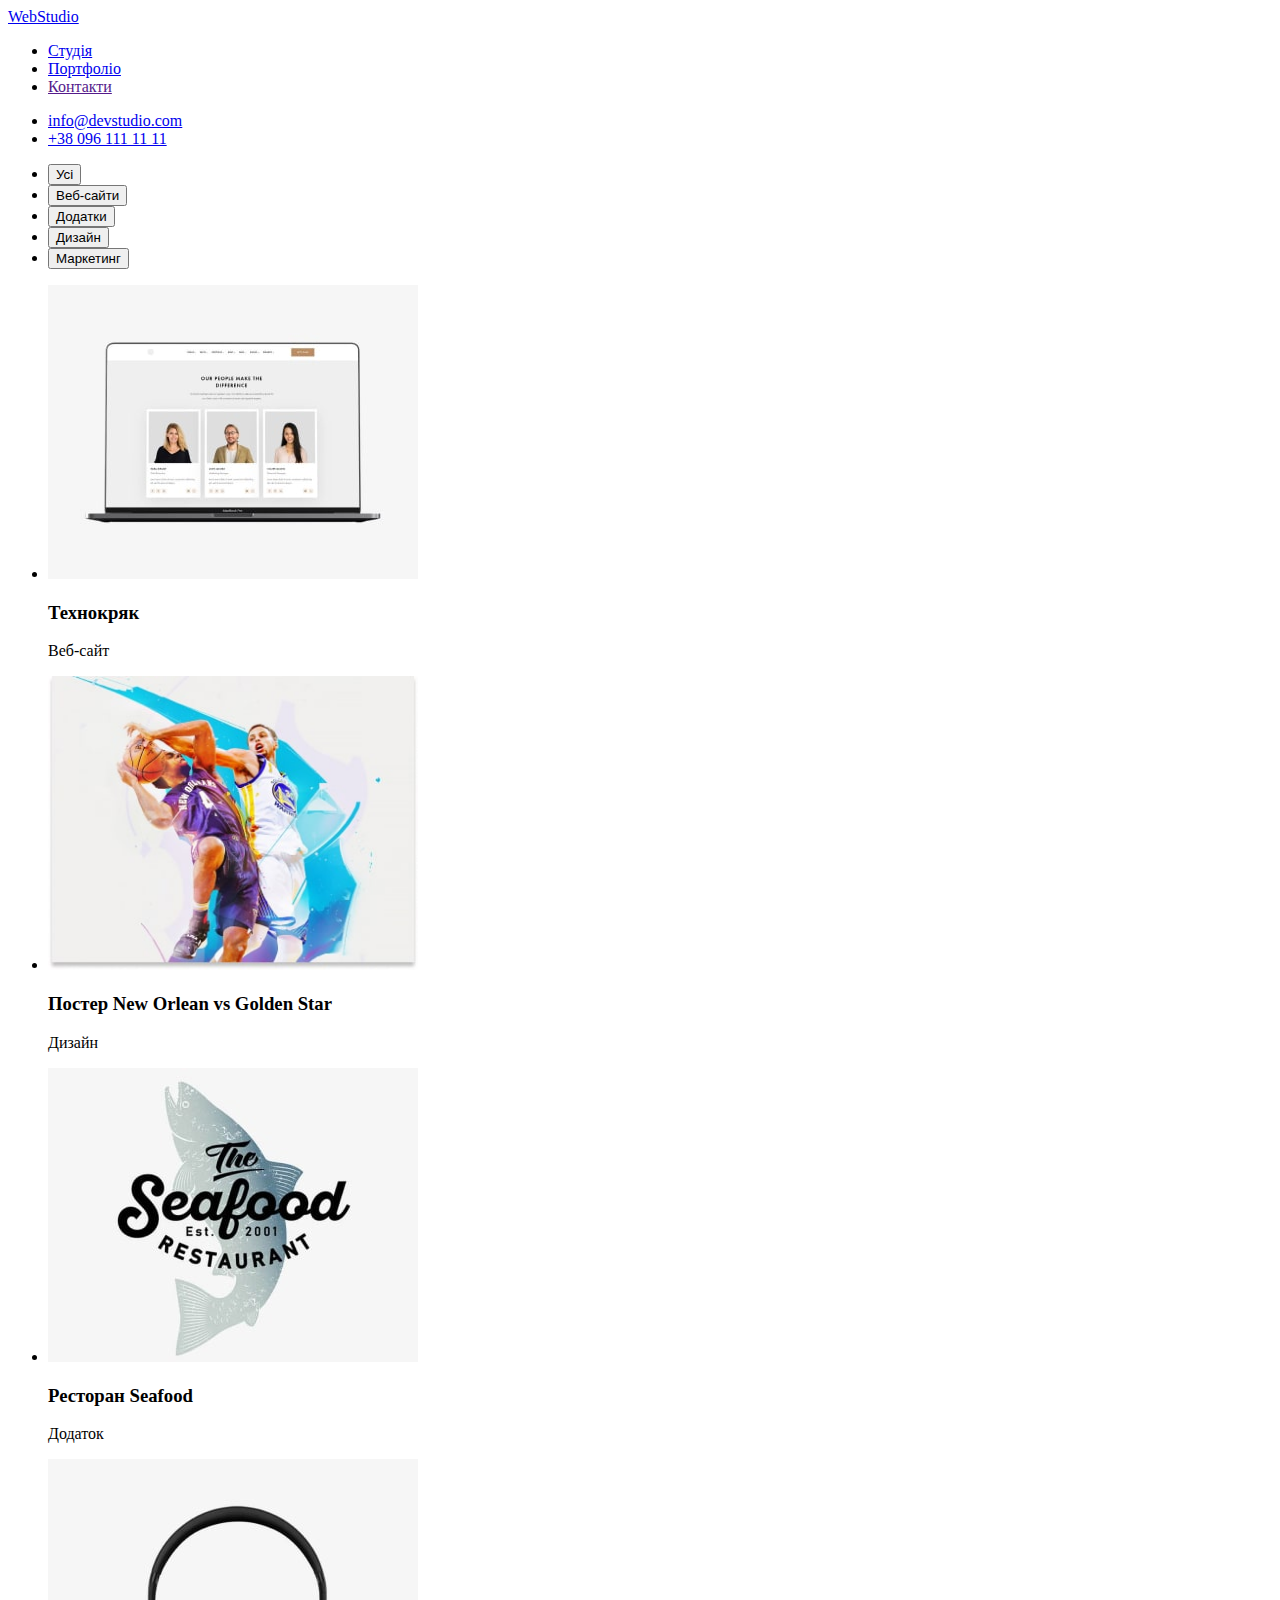
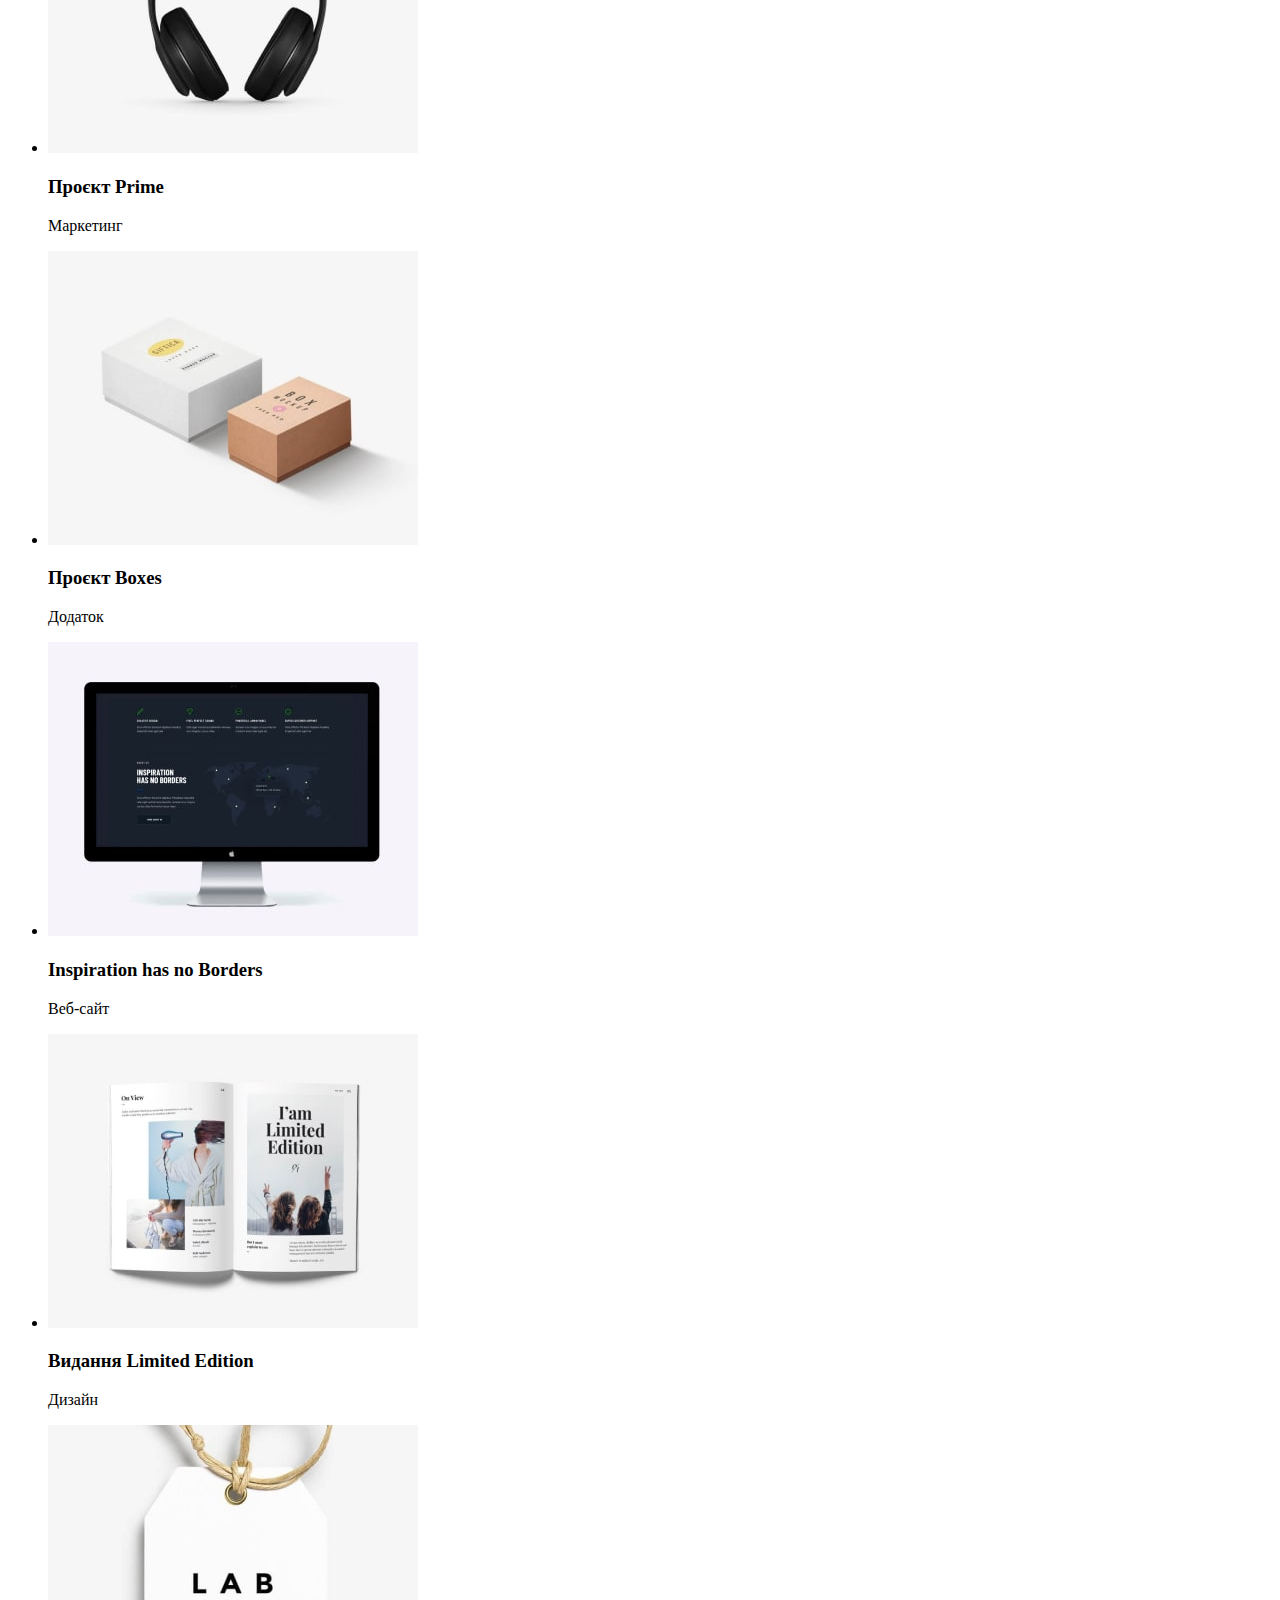
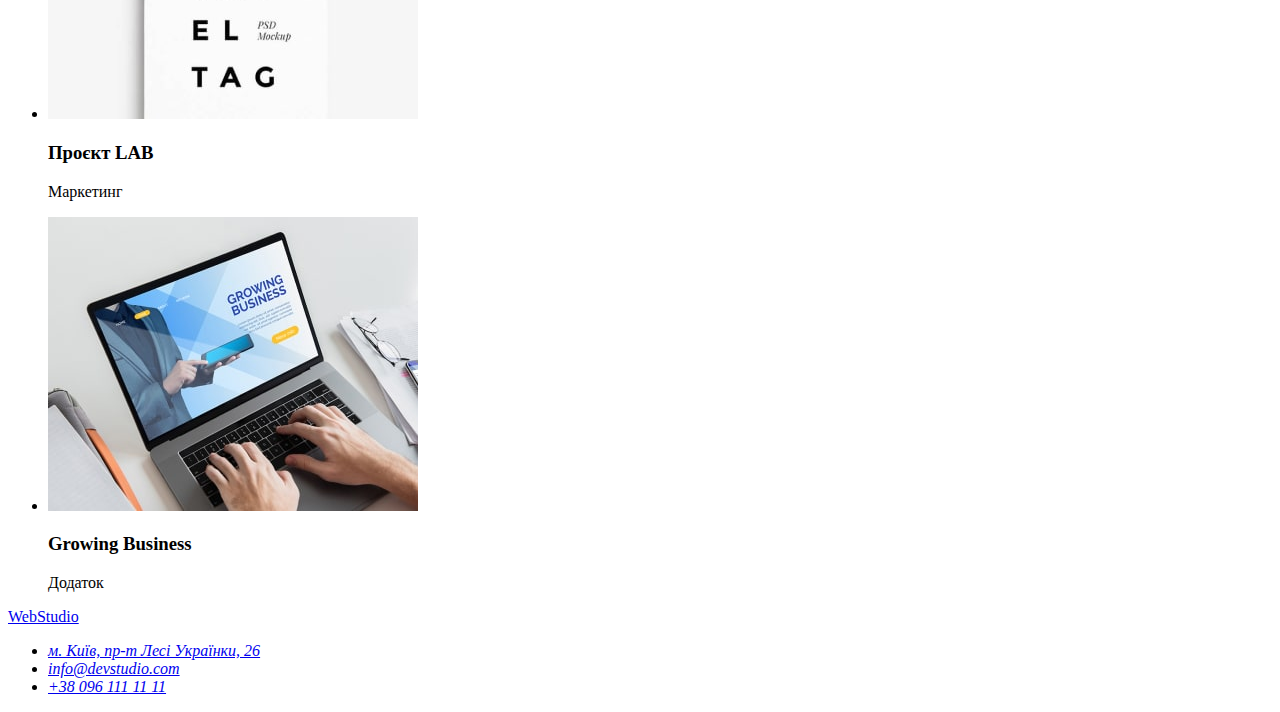
==== portolio.html @ fdb9be68 "HTML" ====
<!DOCTYPE html>
<html lang="uk">
  <head>
    <meta charset="UTF-8" />
    <meta http-equiv="X-UA-Compatible" content="IE=edge" />
    <meta name="viewport" content="width=device-width, initial-scale=1.0" />
    <title>Портфоліо</title>
  </head>
  <body>
    <header>
      <nav>
        <a href="./index.html">WebStudio</a>
        <ul>
          <li>
            <a href="./index.html">Студія</a>
          </li>
          <li>
            <a href="./portolio.html">Портфоліо</a>
          </li>
          <li>
            <a href="">Контакти</a>
          </li>
        </ul>
      </nav>
      <ul>
        <li>
          <a href="mailto:info@devstudio.com">info@devstudio.com</a>
        </li>
        <li><a href="tel:+380961111111">+38 096 111 11 11</a></li>
      </ul>
    </header>
    <main>
      <section>
        <h3 hidden>Портфоліо</h3>
        <ul>
          <li>
            <button type="button">Усі</button>
          </li>
          <li>
            <button type="button">Веб-сайти</button>
          </li>
          <li>
            <button type="button">Додатки</button>
          </li>
          <li>
            <button type="button">Дизайн</button>
          </li>
          <li>
            <button type="button">Маркетинг</button>
          </li>
        </ul>
        <ul>
          <li>
              <img
                src="./images/img_Technocrack.jpg"
                alt="Технокряк"
                width="370"
                height="294"
              />
              <h3>Технокряк</h3>
              <p>Веб-сайт</p>
          </li>
          <li>
              <img
                src="./images/img_Poster.jpg"
                alt="Постер New Orlean vs Golden Star"
                width="370"
                height="294"
              />
              <h3>Постер New Orlean vs Golden Star</h3>
              <p>Дизайн</p>
          </li>
          <li>
              <img
                src="./images/img_Restaurant.jpg"
                alt="Ресторан Seafood"
                width="370"
                height="294"
              />
              <h3>Ресторан Seafood</h3>
              <p>Додаток</p>
          </li>
          <li>
              <img
                src="./images/img_Project_Prime.jpg"
                alt="Проєкт Prime"
                width="370"
                height="294"
              />
              <h3>Проєкт Prime</h3>
              <p>Маркетинг</p>
          </li>
          <li>
              <img
                src="./images/img_Project_Boxes.jpg"
                alt="Проєкт Boxes"
                width="370"
                height="294"
              />
              <h3>Проєкт Boxes</h3>
              <p>Додаток</p>
          </li>
          <li>
              <img
                src="./images/img_Inspiration_has_no_Borders.jpg"
                alt="Inspiration has no Borders"
                width="370"
                height="294"
              />
              <h3>Inspiration has no Borders</h3>
              <p>Веб-сайт</p>
          </li>
          <li>
              <img
                src="./images/img_EditionLimitedEdition.jpg"
                alt="Видання Limited Edition"
                width="370"
                height="294"
              />
              <h3>Видання Limited Edition</h3>
              <p>Дизайн</p>
          </li>
          <li>
              <img
                src="./images/img_Project_LAB.jpg"
                alt="Проєкт LAB"
                width="370"
                height="294"
              />
              <h3>Проєкт LAB</h3>
              <p>Маркетинг</p>
          </li>
          <li>
              <img
                src="./images/img_Growing_Business.jpg"
                alt="Growing Business"
                width="370"
                height="294"
              />
              <h3>Growing Business</h3>
              <p>Додаток</p>
          </li>
        </ul>
      </section>
    </main>
    <footer>
      <a href="./index.html">WebStudio</a>
      <address>
        <ul>
          <li>
            <a href="https://goo.gl/maps/vSTLAkK3sx31W2Wp8" target="_blank"
              >м. Київ, пр-т Лесі Українки, 26</a
            >
          </li>
          <li>
            <a href="mailto:info@devstudio.com">info@devstudio.com</a>
          </li>
          <li><a href="tel:+380961111111">+38 096 111 11 11</a></li>
        </ul>
      </address>
    </footer>
  </body>
</html>
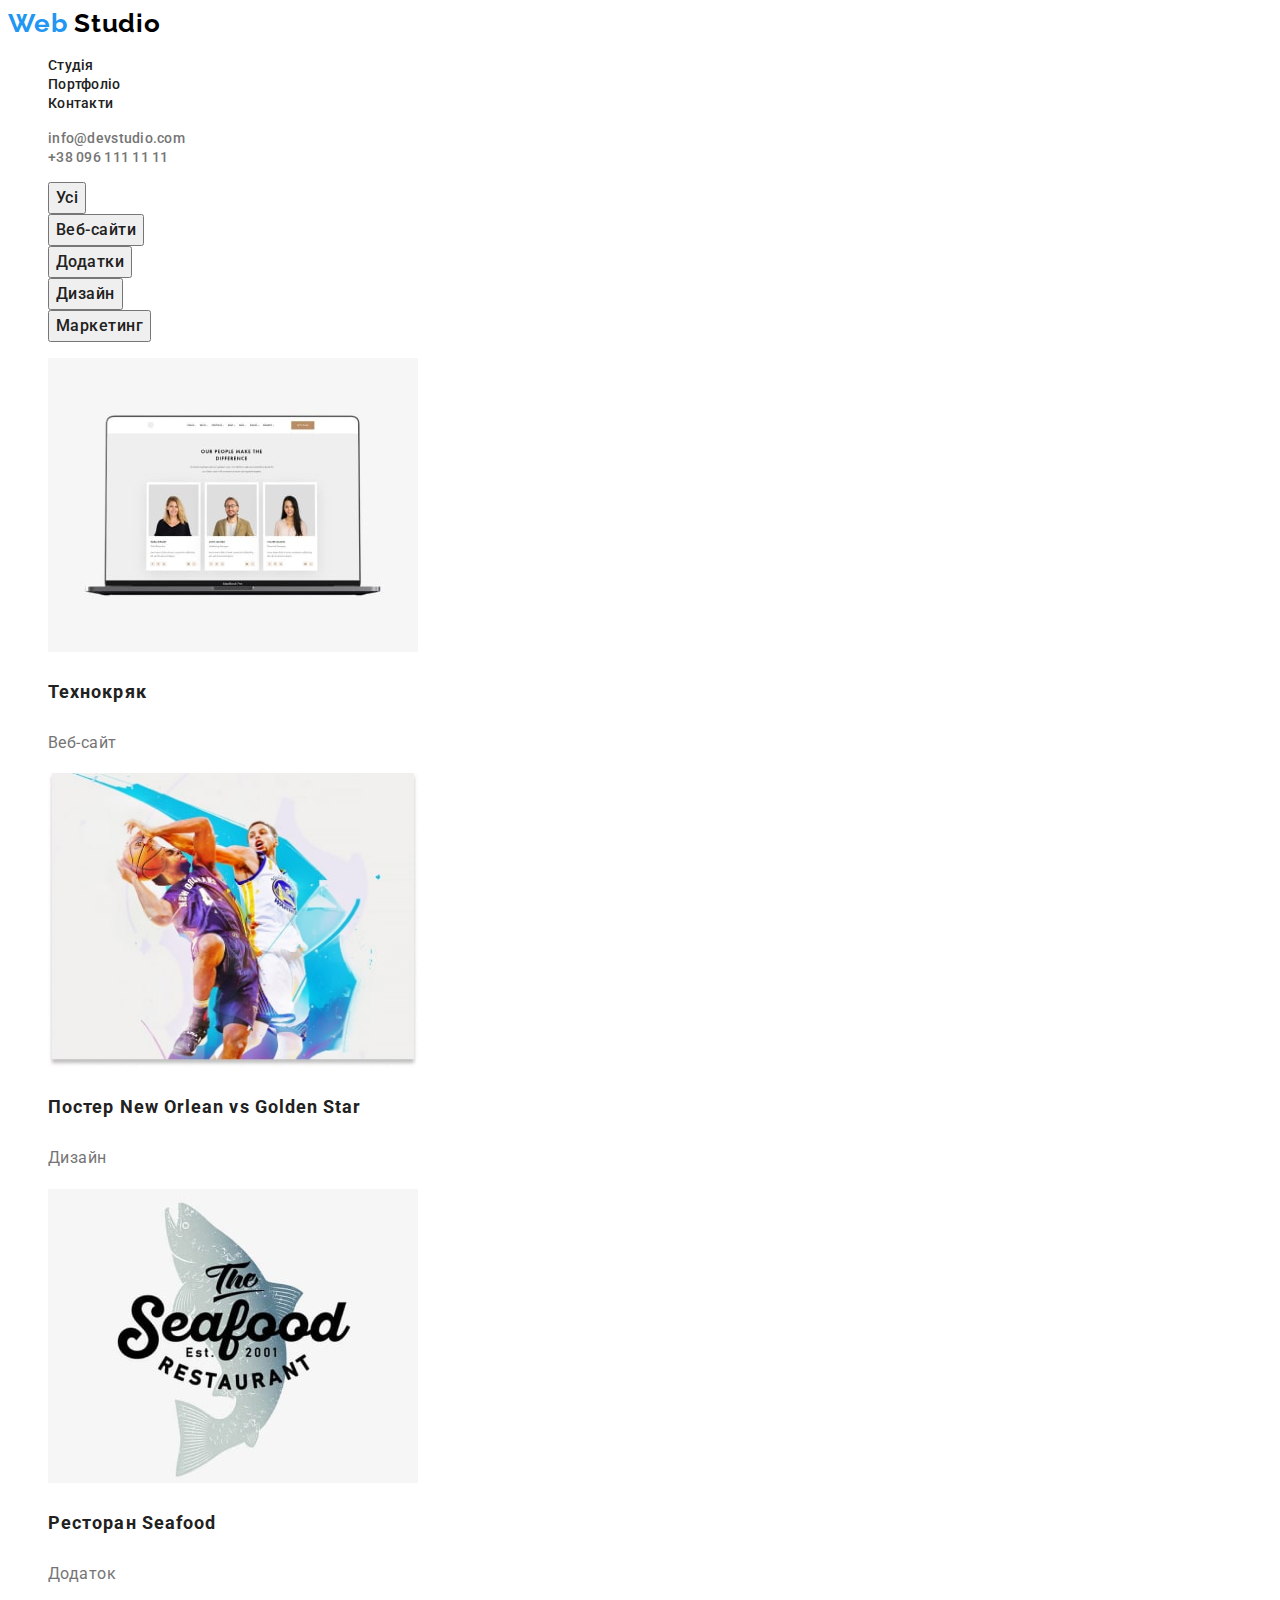
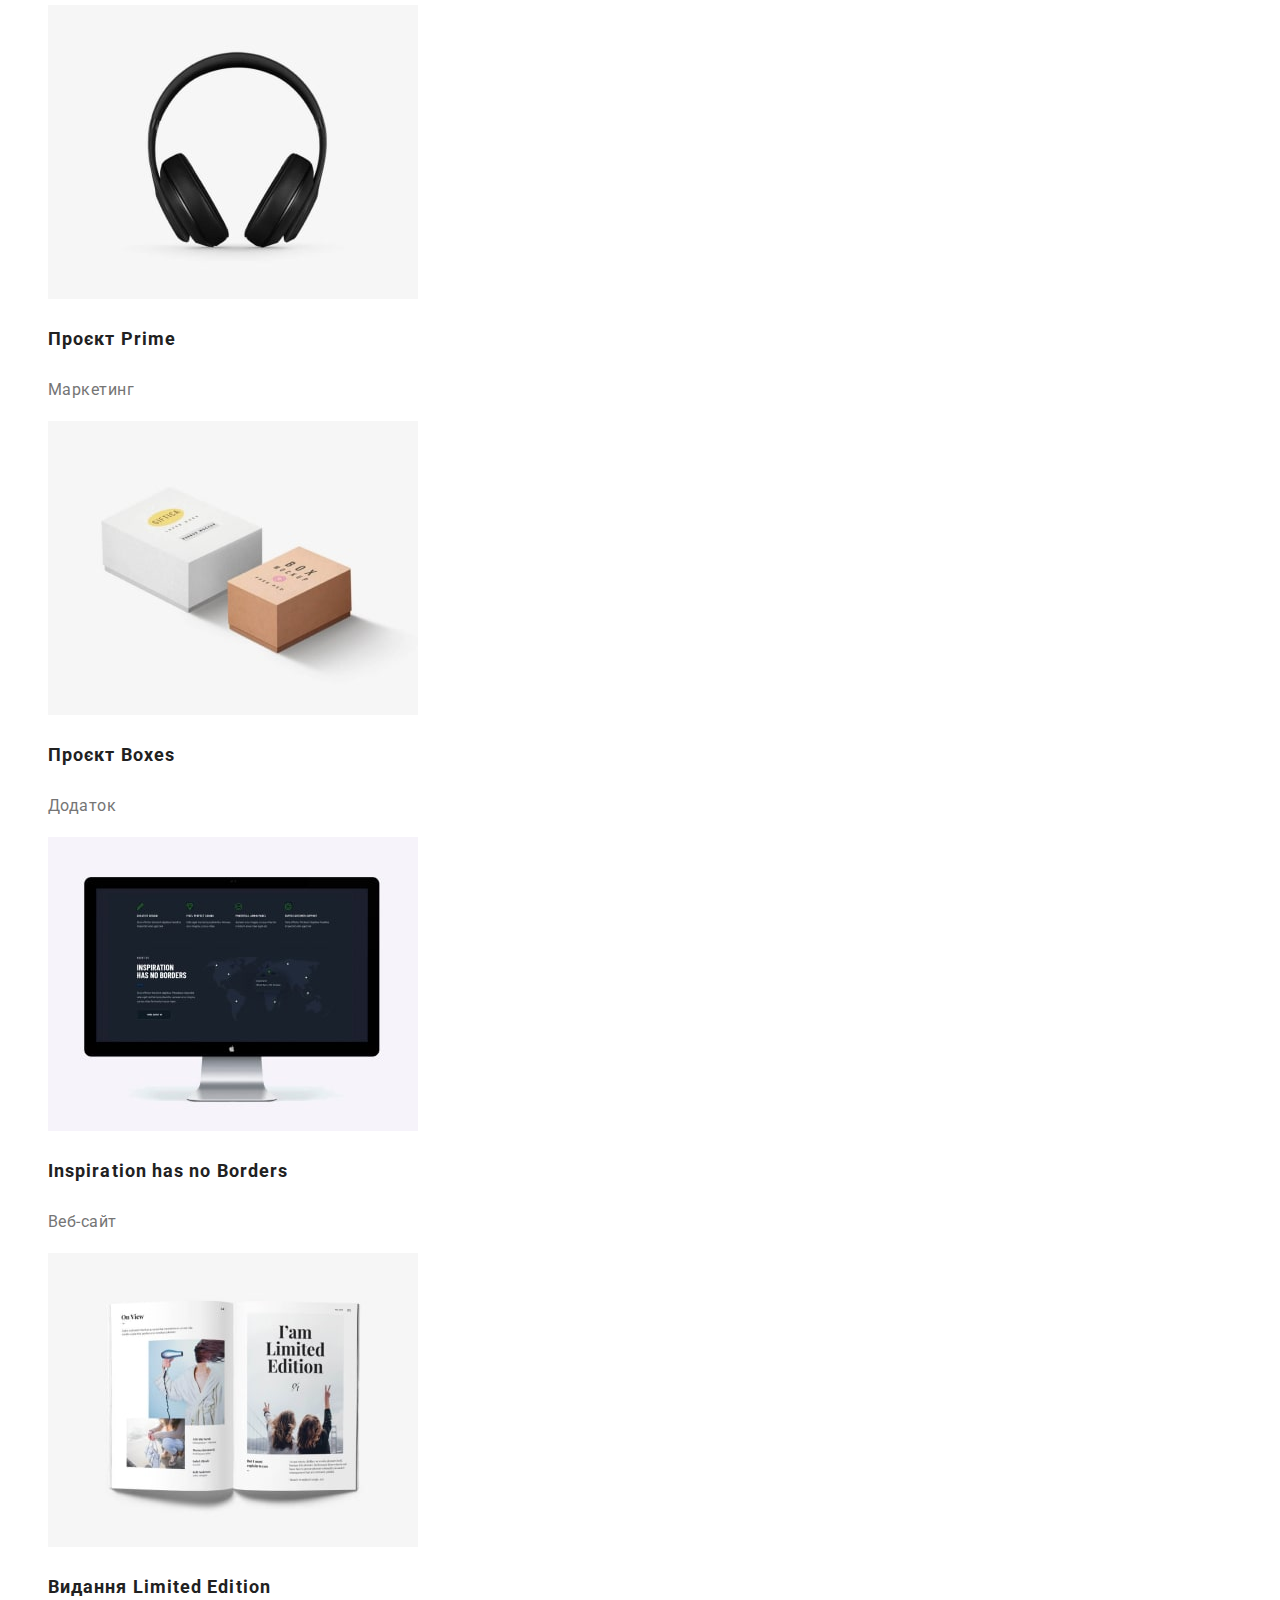
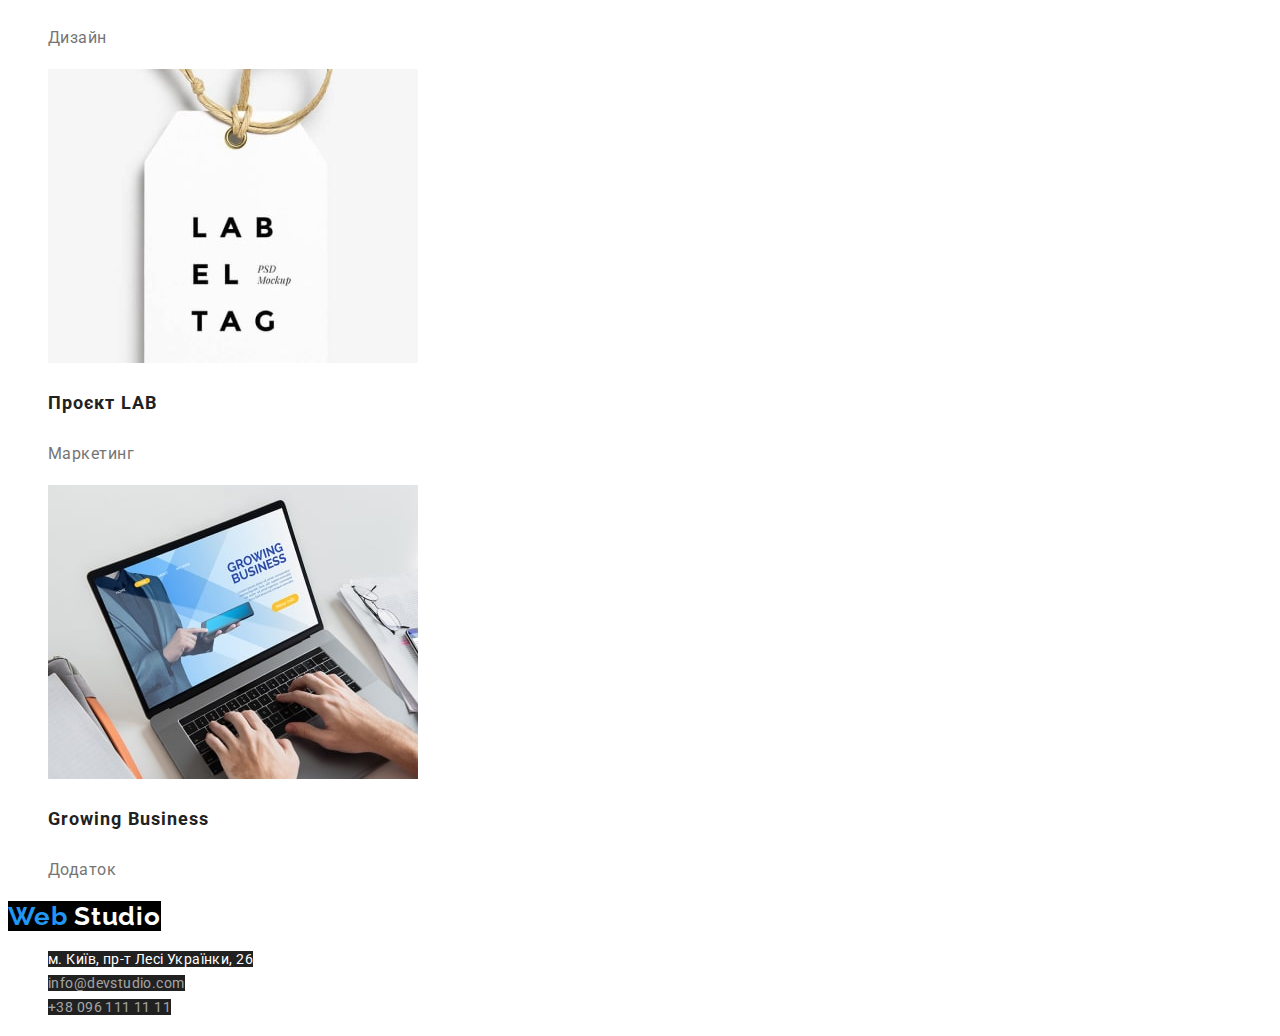
==== commit 73f5d504: "hw-2" ====
--- a/portolio.html
+++ b/portolio.html
@@ -5,157 +5,163 @@
     <meta http-equiv="X-UA-Compatible" content="IE=edge" />
     <meta name="viewport" content="width=device-width, initial-scale=1.0" />
     <title>Портфоліо</title>
-  </head>
-  <body>
-    <header>
-      <nav>
-        <a href="./index.html">WebStudio</a>
-        <ul>
+    <link rel="preconnect" href="https://fonts.googleapis.com" />
+    <link rel="preconnect" href="https://fonts.gstatic.com" crossorigin />
+    <link href="https://fonts.googleapis.com/css2?family=Raleway:wght@700&family=Roboto:wght@400;500;700;900&display=swap"
+      rel="stylesheet" />
+    <link rel="stylesheet" href="./CSS/style.css" />
+    </head>
+    
+    <body>
+      <header class="header">
+        <nav>
+          <a class="header-logo link" href="./index.html">Web
+            <span>Studio</span></a>
+          <ul class="header-list list">
+            <li>
+              <a class="header-link link" href="./index.html">Студія</a>
+            </li>
+            <li>
+              <a class="header-link link" href="./portolio.html">Портфоліо</a>
+            </li>
+            <li>
+              <a class="header-link link" href="">Контакти</a>
+            </li>
+          </ul>
+        </nav>
+        <ul class="heder-list list">
           <li>
-            <a href="./index.html">Студія</a>
+            <a class="header-mail link" href="mailto:info@devstudio.com">info@devstudio.com</a>
           </li>
           <li>
-            <a href="./portolio.html">Портфоліо</a>
-          </li>
-          <li>
-            <a href="">Контакти</a>
+            <a class="header-tel link" href="tel:+380961111111">+38 096 111 11 11</a>
           </li>
         </ul>
-      </nav>
-      <ul>
-        <li>
-          <a href="mailto:info@devstudio.com">info@devstudio.com</a>
-        </li>
-        <li><a href="tel:+380961111111">+38 096 111 11 11</a></li>
-      </ul>
-    </header>
+      </header>
     <main>
-      <section>
-        <h3 hidden>Портфоліо</h3>
-        <ul>
-          <li>
-            <button type="button">Усі</button>
+      <section class="portfolio">
+        <h3 class="visually-hidden">Портфоліо</h3>
+        <ul class="portfolio-list">
+          <li class="portfolio-item list">
+            <button class="portfolio-btn" type="button">Усі</button>
           </li>
-          <li>
-            <button type="button">Веб-сайти</button>
+          <li class="portfolio-item list">
+            <button class="portfolio-btn" type="button">Веб-сайти</button>
           </li>
-          <li>
-            <button type="button">Додатки</button>
+          <li class="portfolio-item list">
+            <button class="portfolio-btn" type="button">Додатки</button>
           </li>
-          <li>
-            <button type="button">Дизайн</button>
+          <li class="portfolio-item list">
+            <button class="portfolio-btn" type="button">Дизайн</button>
           </li>
-          <li>
-            <button type="button">Маркетинг</button>
+          <li class="portfolio-item list">
+            <button class="portfolio-btn" type="button">Маркетинг</button>
           </li>
         </ul>
-        <ul>
-          <li>
-              <img
-                src="./images/img_Technocrack.jpg"
-                alt="Технокряк"
-                width="370"
-                height="294"
-              />
-              <h3>Технокряк</h3>
-              <p>Веб-сайт</p>
+        <ul class="portfolio-projects-list">
+          <li class="portfolio-projects-item list">
+              <img src="./images/img_Technocrack.jpg" alt="Технокряк" width="370" height="294" />
+              <h3 class="portfolio-projects-titel">Технокряк</h3>
+              <p class="portfolio-projects-text">Веб-сайт</p>
           </li>
-          <li>
-              <img
-                src="./images/img_Poster.jpg"
-                alt="Постер New Orlean vs Golden Star"
-                width="370"
-                height="294"
-              />
-              <h3>Постер New Orlean vs Golden Star</h3>
-              <p>Дизайн</p>
+          <li class="portfolio-projects-item list">
+            <img
+              src="./images/img_Poster.jpg"
+              alt="Постер New Orlean vs Golden Star"
+              width="370"
+              height="294"
+            />
+            <h3 class="portfolio-projects-titel">Постер New Orlean vs Golden Star</h3>
+            <p class="portfolio-projects-text">Дизайн</p>
           </li>
-          <li>
-              <img
-                src="./images/img_Restaurant.jpg"
-                alt="Ресторан Seafood"
-                width="370"
-                height="294"
-              />
-              <h3>Ресторан Seafood</h3>
-              <p>Додаток</p>
+          <li class="portfolio-projects-item list">
+            <img
+              src="./images/img_Restaurant.jpg"
+              alt="Ресторан Seafood"
+              width="370"
+              height="294"
+            />
+            <h3 class="portfolio-projects-titel">Ресторан Seafood</h3>
+            <p class="portfolio-projects-text">Додаток</p>
           </li>
-          <li>
-              <img
-                src="./images/img_Project_Prime.jpg"
-                alt="Проєкт Prime"
-                width="370"
-                height="294"
-              />
-              <h3>Проєкт Prime</h3>
-              <p>Маркетинг</p>
+          <li class="portfolio-projects-item list">
+            <img
+              src="./images/img_Project_Prime.jpg"
+              alt="Проєкт Prime"
+              width="370"
+              height="294"
+            />
+            <h3 class="portfolio-projects-titel">Проєкт Prime</h3>
+            <p class="portfolio-projects-text">Маркетинг</p>
           </li>
-          <li>
-              <img
-                src="./images/img_Project_Boxes.jpg"
-                alt="Проєкт Boxes"
-                width="370"
-                height="294"
-              />
-              <h3>Проєкт Boxes</h3>
-              <p>Додаток</p>
+          <li class="portfolio-projects-item list">
+            <img
+              src="./images/img_Project_Boxes.jpg"
+              alt="Проєкт Boxes"
+              width="370"
+              height="294"
+            />
+            <h3 class="portfolio-projects-titel">Проєкт Boxes</h3>
+            <p class="portfolio-projects-text">Додаток</p>
           </li>
-          <li>
-              <img
-                src="./images/img_Inspiration_has_no_Borders.jpg"
-                alt="Inspiration has no Borders"
-                width="370"
-                height="294"
-              />
-              <h3>Inspiration has no Borders</h3>
-              <p>Веб-сайт</p>
+          <li class="portfolio-projects-item list">
+            <img
+              src="./images/img_Inspiration_has_no_Borders.jpg"
+              alt="Inspiration has no Borders"
+              width="370"
+              height="294"
+            />
+            <h3 class="portfolio-projects-titel">Inspiration has no Borders</h3>
+            <p class="portfolio-projects-text">Веб-сайт</p>
           </li>
-          <li>
-              <img
-                src="./images/img_EditionLimitedEdition.jpg"
-                alt="Видання Limited Edition"
-                width="370"
-                height="294"
-              />
-              <h3>Видання Limited Edition</h3>
-              <p>Дизайн</p>
+          <li class="portfolio-projects-item list">
+            <img
+              src="./images/img_EditionLimitedEdition.jpg"
+              alt="Видання Limited Edition"
+              width="370"
+              height="294"
+            />
+            <h3 class="portfolio-projects-titel">Видання Limited Edition</h3>
+            <p class="portfolio-projects-text">Дизайн</p>
           </li>
-          <li>
-              <img
-                src="./images/img_Project_LAB.jpg"
-                alt="Проєкт LAB"
-                width="370"
-                height="294"
-              />
-              <h3>Проєкт LAB</h3>
-              <p>Маркетинг</p>
+          <li class="portfolio-projects-item list">
+            <img
+              src="./images/img_Project_LAB.jpg"
+              alt="Проєкт LAB"
+              width="370"
+              height="294"
+            />
+            <h3 class="portfolio-projects-titel">Проєкт LAB</h3>
+            <p class="portfolio-projects-text">Маркетинг</p>
           </li>
-          <li>
-              <img
-                src="./images/img_Growing_Business.jpg"
-                alt="Growing Business"
-                width="370"
-                height="294"
-              />
-              <h3>Growing Business</h3>
-              <p>Додаток</p>
+          <li class="portfolio-projects-item list">
+            <img
+              src="./images/img_Growing_Business.jpg"
+              alt="Growing Business"
+              width="370"
+              height="294"
+            />
+            <h3 class="portfolio-projects-titel">Growing Business</h3>
+            <p class="portfolio-projects-text">Додаток</p>
           </li>
         </ul>
       </section>
     </main>
-    <footer>
-      <a href="./index.html">WebStudio</a>
-      <address>
-        <ul>
+    <footer class="footer">
+      <a class="footer-logo link" href="./index.html">Web
+        <span>Studio</span></a>
+      <address class="footer-address">
+        <ul class="footer-address-list list">
           <li>
-            <a href="https://goo.gl/maps/vSTLAkK3sx31W2Wp8" target="_blank"
-              >м. Київ, пр-т Лесі Українки, 26</a
-            >
+            <a class="footer-address-citi link" href="https://goo.gl/maps/vSTLAkK3sx31W2Wp8" target="_blank">м. Київ, пр-т
+              Лесі Українки, 26</a>
           </li>
           <li>
-            <a href="mailto:info@devstudio.com">info@devstudio.com</a>
+            <a class="footer-address-mail link" href="mailto:info@devstudio.com">info@devstudio.com</a>
           </li>
-          <li><a href="tel:+380961111111">+38 096 111 11 11</a></li>
+          <li>
+            <a class="footer-address-tel link" href="tel:+380961111111">+38 096 111 11 11</a>
+          </li>
         </ul>
       </address>
     </footer>
--- a/CSS/style.css
+++ b/CSS/style.css
@@ -0,0 +1,252 @@
+body {
+  font-family: 'Roboto', sans-serif;
+  color: #212121;
+}
+
+.header-link {
+}
+
+.link {
+  text-decoration: none;
+}
+
+.list {
+  list-style: none;
+}
+:root{
+  --link-text-color: #212121;
+  --title-color: #212121;
+  --text-color: #757575;
+  --contacts-color: #757575;
+  --accent-color: #2196f3;
+  --team-name-color: #212121;
+}
+
+.visually-hidden {
+  position: absolute;
+  width: 1px;
+  height: 1px;
+  margin: -1px;
+  border: 0;
+  padding: 0;
+  white-space: nowrap;
+  clip-path: inset(100%);
+  clip: rect(0 0 0 0);
+  overflow: hidden;
+}
+
+/*__________ HEDER+HEDER(PORTFOLIO) __________ */
+
+.header-logo {
+  font-family: 'Raleway', sans-serif;
+  font-style: normal;
+  font-weight: 700;
+  font-size: 26px;
+  line-height: 31px;
+  letter-spacing: 0.03em;
+  color: var(--accent-color);
+}
+.header-logo > span {
+  color: #000000;
+}
+
+.header-link {
+  font-weight: 500;
+  font-size: 14px;
+  line-height: 1.14;
+  letter-spacing: 0.02em;
+  color: var(--link-text-color);
+}
+
+.header-link:hover,
+.header-link:focus {
+  color: var(--accent-color);
+}
+
+.header-mail,
+.header-tel {
+  font-weight: 500;
+  font-size: 14px;
+  line-height: 16px;
+  letter-spacing: 0.02em;
+  color: var(--contacts-color);
+}
+
+.header-mail:hover,
+.header-mail:focus,
+.header-tel:hover,
+.header-tel:focus {
+  color: var(--accent-color);
+}
+
+/* _______________START____________ */
+
+.start-title {
+  background-color: #000000;
+}
+
+.start-title {
+  font-weight: 900;
+  font-size: 44px;
+  line-height: 1.5;
+  text-align: center;
+  letter-spacing: 0.06em;
+  text-transform: uppercase;
+  color: #ffffff;
+}
+
+.start-btn {
+  font-family: inherit;
+  font-style: normal;
+  font-weight: 700;
+  font-size: 16px;
+  line-height: 1.88;
+  display: flex;
+  align-items: center;
+  text-align: center;
+  letter-spacing: 0.06em;
+  color: #ffffff;
+  cursor: pointer;
+}
+
+/* ____________BENEFITS_____________ */
+
+.benefits-title {
+  font-weight: 700;
+  font-size: 14px;
+  line-height: 0.87;
+  letter-spacing: 0.03em;
+  text-transform: uppercase;
+  color: var(--title-color);
+}
+
+.benefits-text {
+  font-size: 14px;
+  line-height: 1.71;
+  letter-spacing: 0.03em;
+  color:var(--text-color);
+}
+
+/* ______________ACTIVITI_______________ */
+
+.activity-title {
+  font-weight: 700;
+  font-size: 36px;
+  line-height: 1.16;
+  text-align: center;
+  letter-spacing: 0.03em;
+  color: var(--title-color);
+}
+
+.activity-list {
+}
+
+/* _________________TEAM_________________ */
+
+.team-title {
+  font-weight: 700;
+  font-size: 36px;
+  line-height: 1.16;
+  text-align: center;
+  letter-spacing: 0.03em;
+  color: var(--title-color);
+}
+
+.team-name {
+  font-weight: 500;
+  font-size: 16px;
+  line-height: 1.18;
+  text-align: center;
+  letter-spacing: 0.03em;
+  color: var(--title-color);
+}
+
+.team-text {
+  font-size: 16px;
+  line-height: 1.18;
+  text-align: center;
+  letter-spacing: 0.03em;
+  color: var(--text-color);
+}
+
+/* _________________FOOTER+FOOTER(PORTFOLIO)__________ */
+
+.footer-logo {
+  background-color: #000000;
+}
+
+.footer-logo {
+  font-family: 'Raleway', sans-serif;
+  font-style: normal;
+  font-weight: 700;
+  font-size: 26px;
+  line-height: calc(31/26);
+  letter-spacing: 0.03em;
+  color: var(--accent-color);
+}
+.footer-logo >span {
+  color: #FFFFFF;
+}
+
+.footer-address-citi {
+  background-color: #212121;
+}
+
+.footer-address-citi {
+  font-style: normal;
+  font-size: 14px;
+  line-height: 1.71;
+  letter-spacing: 0.03em;
+  color: #ffffff;
+}
+
+.footer-address-mail,
+.footer-address-tel {
+  background-color: #212121;
+}
+
+.footer-address-mail,
+.footer-address-tel {
+  font-style: normal;
+  font-size: 14px;
+  line-height: 1.71;
+  letter-spacing: 0.03em;
+  color: rgba(255, 255, 255, 0.6);
+}
+
+/* _________________PORTFOLIO__________ */
+
+.portfolio-btn:hover,
+.portfolio-btn:focus {
+  color: #FFFFFF;
+}
+
+.portfolio-btn {
+    font-family: inherit;
+    font-style: normal;
+    font-weight: 500;
+    font-size: 16px;
+    line-height: 1.62;
+    text-align: center;
+    letter-spacing: 0.03em;
+    color: #212121;
+    cursor: pointer;
+}
+
+/* __________________POJECTS_____________ */
+
+.portfolio-projects-titel {
+    font-weight: 700;
+    font-size: 18px;
+    line-height: calc(36/18);
+    letter-spacing: 0.06em;
+    color: var(--title-color);
+}
+
+.portfolio-projects-text {
+    font-size: 16px;
+    line-height: 1.87;
+    letter-spacing: 0.03em;
+    color:var(--text-color);
+}
+
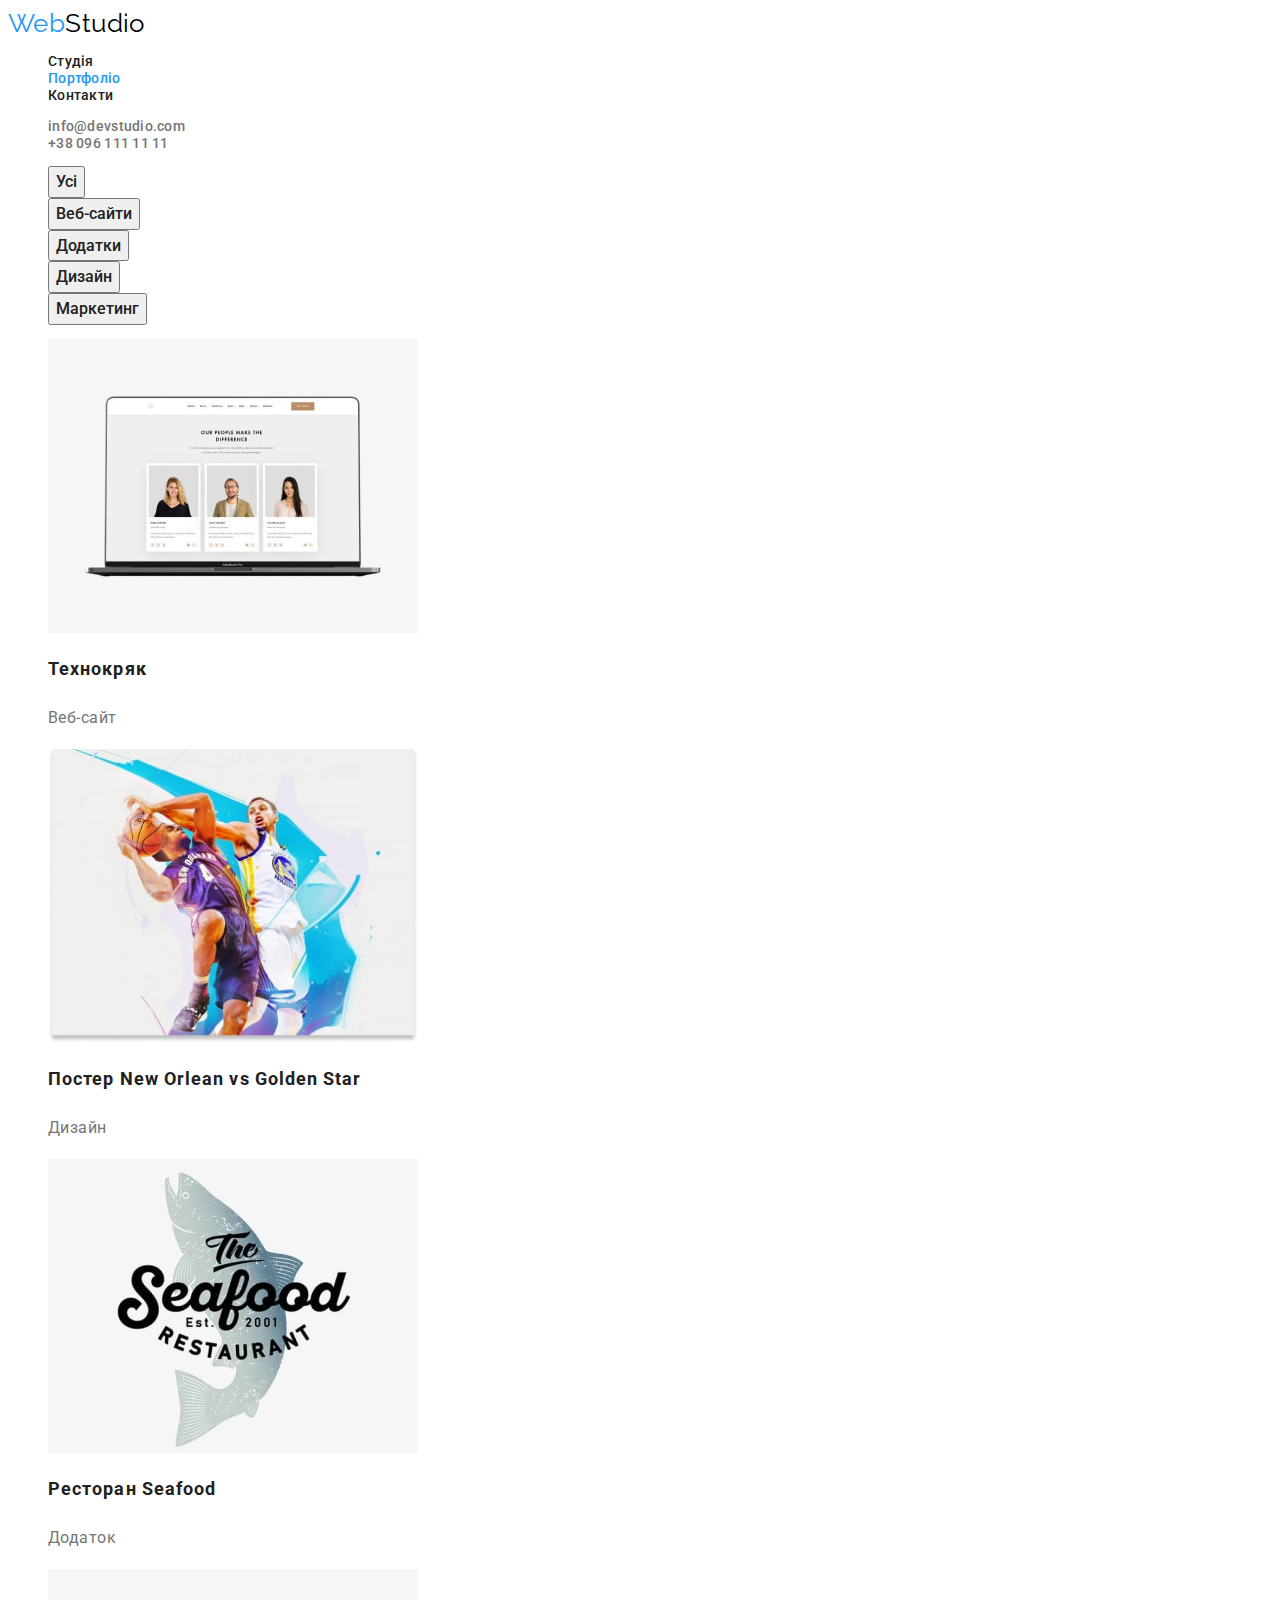
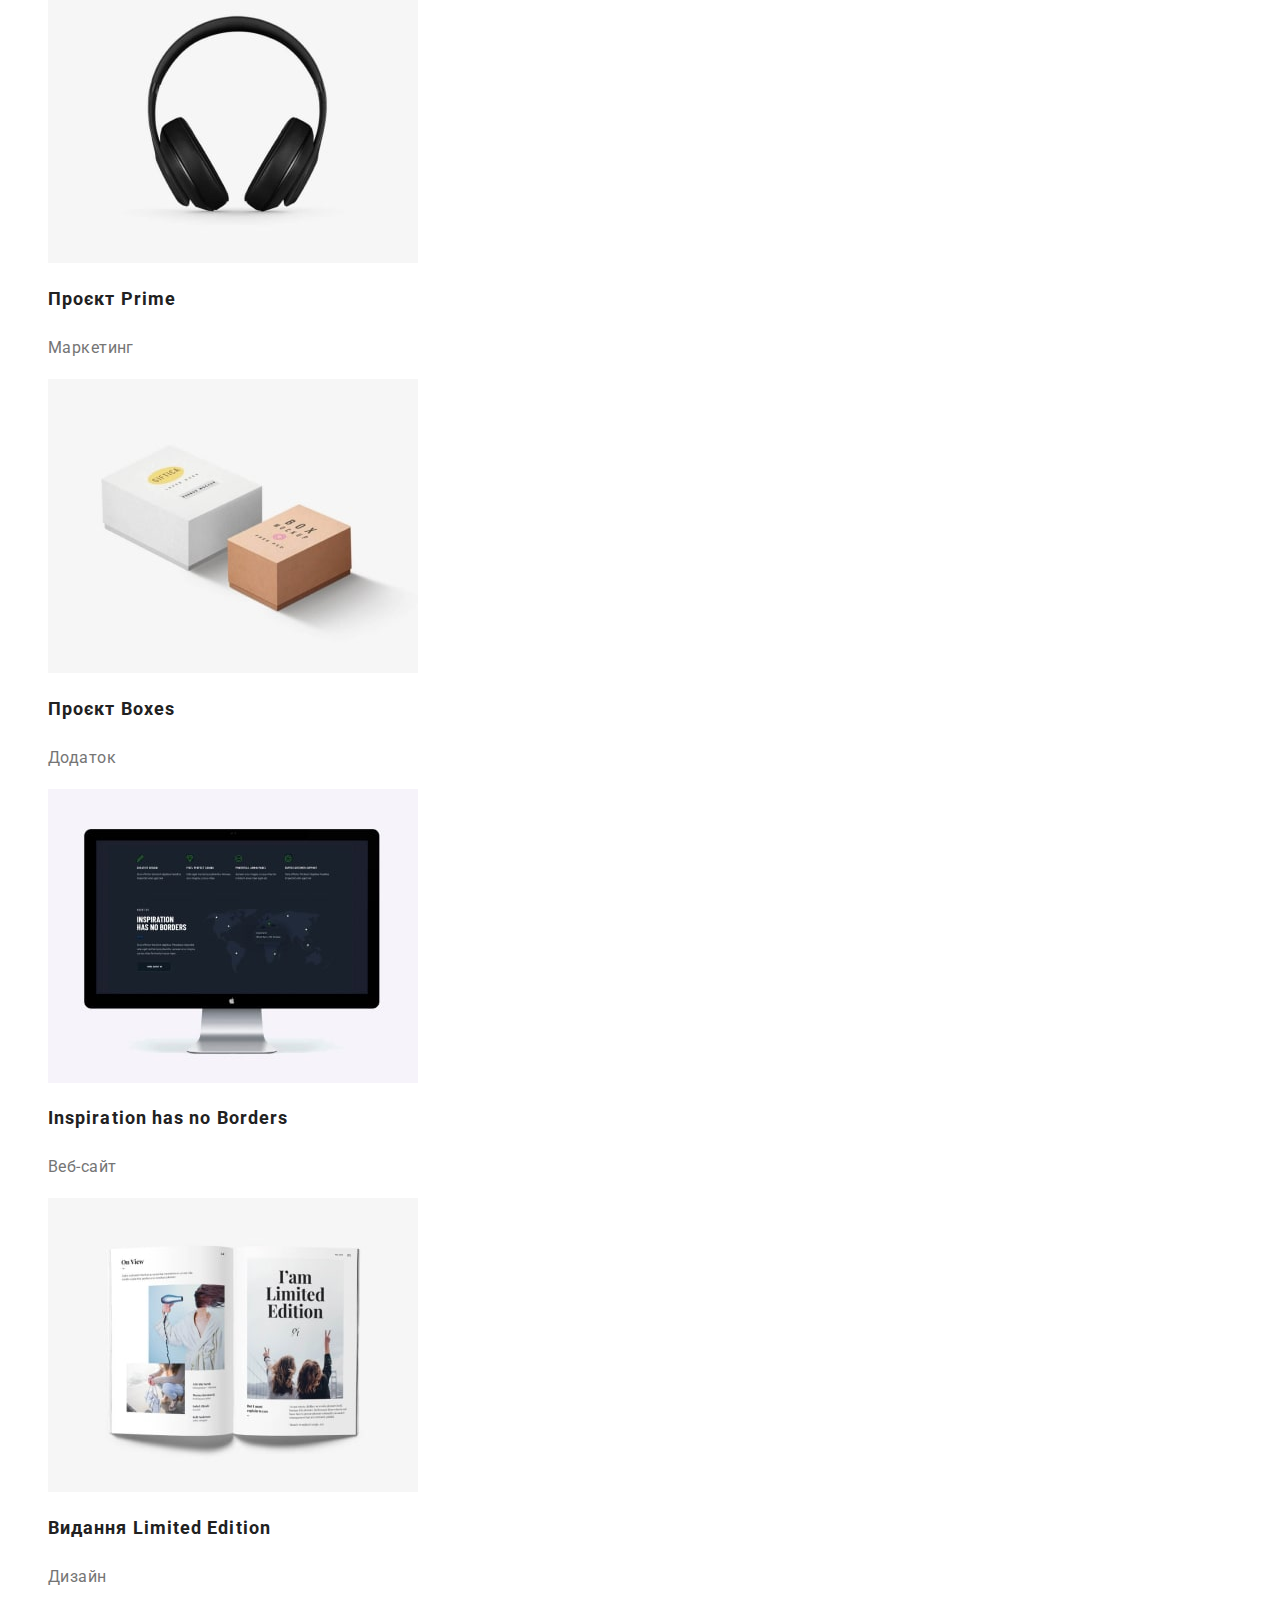
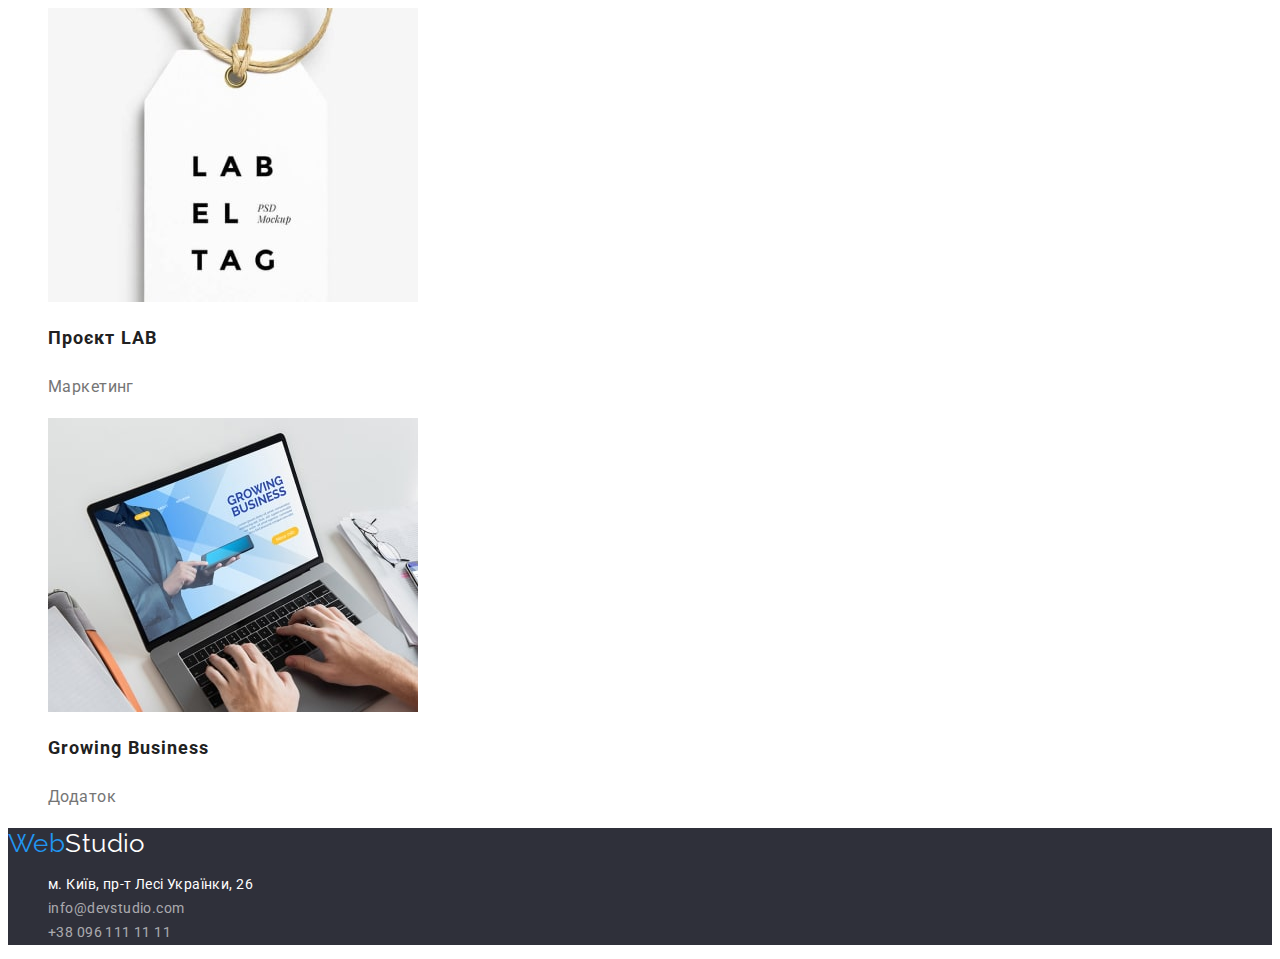
==== commit 460eff17: "Summari" ====
--- a/portolio.html
+++ b/portolio.html
@@ -7,40 +7,47 @@
     <title>Портфоліо</title>
     <link rel="preconnect" href="https://fonts.googleapis.com" />
     <link rel="preconnect" href="https://fonts.gstatic.com" crossorigin />
-    <link href="https://fonts.googleapis.com/css2?family=Raleway:wght@700&family=Roboto:wght@400;500;700;900&display=swap"
-      rel="stylesheet" />
+    <link
+      href="https://fonts.googleapis.com/css2?family=Raleway:wght@700&family=Roboto:wght@400;500;700;900&display=swap"
+      rel="stylesheet"
+    />
     <link rel="stylesheet" href="./CSS/style.css" />
-    </head>
-    
-    <body>
-      <header class="header">
-        <nav>
-          <a class="header-logo link" href="./index.html">Web
-            <span>Studio</span></a>
-          <ul class="header-list list">
-            <li>
-              <a class="header-link link" href="./index.html">Студія</a>
-            </li>
-            <li>
-              <a class="header-link link" href="./portolio.html">Портфоліо</a>
-            </li>
-            <li>
-              <a class="header-link link" href="">Контакти</a>
-            </li>
-          </ul>
-        </nav>
-        <ul class="heder-list list">
+  </head>
+
+  <body>
+    <header class="header">
+      <nav>
+        <a class="logo link" href="./index.html"
+          >Web<span class="logo-span">Studio</span></a
+        >
+        <ul class="header-list list">
           <li>
-            <a class="header-mail link" href="mailto:info@devstudio.com">info@devstudio.com</a>
+            <a class="header-link link" href="./index.html">Студія</a>
           </li>
           <li>
-            <a class="header-tel link" href="tel:+380961111111">+38 096 111 11 11</a>
+            <a class="header-link link current" href="./portolio.html">Портфоліо</a>
+          </li>
+          <li>
+            <a class="header-link link" href="">Контакти</a>
           </li>
         </ul>
-      </header>
+      </nav>
+      <ul class="heder-list list">
+        <li>
+          <a class="nav-link link" href="mailto:info@devstudio.com"
+            >info@devstudio.com</a
+          >
+        </li>
+        <li>
+          <a class="nav-link link" href="tel:+380961111111"
+            >+38 096 111 11 11</a
+          >
+        </li>
+      </ul>
+    </header>
     <main>
       <section class="portfolio">
-        <h3 class="visually-hidden">Портфоліо</h3>
+        <h1 class="visually-hidden">Портфоліо</h1>
         <ul class="portfolio-list">
           <li class="portfolio-item list">
             <button class="portfolio-btn" type="button">Усі</button>
@@ -60,9 +67,14 @@
         </ul>
         <ul class="portfolio-projects-list">
           <li class="portfolio-projects-item list">
-              <img src="./images/img_Technocrack.jpg" alt="Технокряк" width="370" height="294" />
-              <h3 class="portfolio-projects-titel">Технокряк</h3>
-              <p class="portfolio-projects-text">Веб-сайт</p>
+            <img
+              src="./images/img_Technocrack.jpg"
+              alt="Технокряк"
+              width="370"
+              height="294"
+            />
+            <h2 class="portfolio-projects-titl">Технокряк</h2>
+            <p class="portfolio-projects-text">Веб-сайт</p>
           </li>
           <li class="portfolio-projects-item list">
             <img
@@ -71,7 +83,9 @@
               width="370"
               height="294"
             />
-            <h3 class="portfolio-projects-titel">Постер New Orlean vs Golden Star</h3>
+            <h2 class="portfolio-projects-titl">
+              Постер New Orlean vs Golden Star
+            </h2>
             <p class="portfolio-projects-text">Дизайн</p>
           </li>
           <li class="portfolio-projects-item list">
@@ -81,7 +95,7 @@
               width="370"
               height="294"
             />
-            <h3 class="portfolio-projects-titel">Ресторан Seafood</h3>
+            <h2 class="portfolio-projects-titl">Ресторан Seafood</h2>
             <p class="portfolio-projects-text">Додаток</p>
           </li>
           <li class="portfolio-projects-item list">
@@ -91,7 +105,7 @@
               width="370"
               height="294"
             />
-            <h3 class="portfolio-projects-titel">Проєкт Prime</h3>
+            <h2 class="portfolio-projects-titl">Проєкт Prime</h2>
             <p class="portfolio-projects-text">Маркетинг</p>
           </li>
           <li class="portfolio-projects-item list">
@@ -101,7 +115,7 @@
               width="370"
               height="294"
             />
-            <h3 class="portfolio-projects-titel">Проєкт Boxes</h3>
+            <h2 class="portfolio-projects-titl">Проєкт Boxes</h2>
             <p class="portfolio-projects-text">Додаток</p>
           </li>
           <li class="portfolio-projects-item list">
@@ -111,7 +125,7 @@
               width="370"
               height="294"
             />
-            <h3 class="portfolio-projects-titel">Inspiration has no Borders</h3>
+            <h2 class="portfolio-projects-titl">Inspiration has no Borders</h2>
             <p class="portfolio-projects-text">Веб-сайт</p>
           </li>
           <li class="portfolio-projects-item list">
@@ -121,7 +135,7 @@
               width="370"
               height="294"
             />
-            <h3 class="portfolio-projects-titel">Видання Limited Edition</h3>
+            <h2 class="portfolio-projects-titl">Видання Limited Edition</h2>
             <p class="portfolio-projects-text">Дизайн</p>
           </li>
           <li class="portfolio-projects-item list">
@@ -131,7 +145,7 @@
               width="370"
               height="294"
             />
-            <h3 class="portfolio-projects-titel">Проєкт LAB</h3>
+            <h2 class="portfolio-projects-titl">Проєкт LAB</h2>
             <p class="portfolio-projects-text">Маркетинг</p>
           </li>
           <li class="portfolio-projects-item list">
@@ -141,26 +155,33 @@
               width="370"
               height="294"
             />
-            <h3 class="portfolio-projects-titel">Growing Business</h3>
+            <h2 class="portfolio-projects-titl">Growing Business</h2>
             <p class="portfolio-projects-text">Додаток</p>
           </li>
         </ul>
       </section>
     </main>
     <footer class="footer">
-      <a class="footer-logo link" href="./index.html">Web
-        <span>Studio</span></a>
+      <a class="footer-logo link" href="./index.html">Web<span>Studio</span></a>
       <address class="footer-address">
         <ul class="footer-address-list list">
           <li>
-            <a class="footer-address-citi link" href="https://goo.gl/maps/vSTLAkK3sx31W2Wp8" target="_blank">м. Київ, пр-т
-              Лесі Українки, 26</a>
+            <a
+              class="footer-address-citi link"
+              href="https://goo.gl/maps/vSTLAkK3sx31W2Wp8"
+              target="_blank"
+              >м. Київ, пр-т Лесі Українки, 26</a
+            >
           </li>
           <li>
-            <a class="footer-address-mail link" href="mailto:info@devstudio.com">info@devstudio.com</a>
+            <a class="footer-address link" href="mailto:info@devstudio.com"
+              >info@devstudio.com</a
+            >
           </li>
           <li>
-            <a class="footer-address-tel link" href="tel:+380961111111">+38 096 111 11 11</a>
+            <a class="footer-address link" href="tel:+380961111111"
+              >+38 096 111 11 11</a
+            >
           </li>
         </ul>
       </address>
--- a/CSS/style.css
+++ b/CSS/style.css
@@ -1,9 +1,9 @@
 body {
   font-family: 'Roboto', sans-serif;
-  color: #212121;
-}
-
-.header-link {
+  color: var(--title-color);
+  letter-spacing: 0.03em;
+  font-size: 14px;
+
 }
 
 .link {
@@ -20,6 +20,7 @@
   --contacts-color: #757575;
   --accent-color: #2196f3;
   --team-name-color: #212121;
+  --hero-color: #ffffff;
 }
 
 .visually-hidden {
@@ -37,22 +38,19 @@
 
 /*__________ HEDER+HEDER(PORTFOLIO) __________ */
 
-.header-logo {
+.logo {
   font-family: 'Raleway', sans-serif;
   font-style: normal;
-  font-weight: 700;
   font-size: 26px;
-  line-height: 31px;
-  letter-spacing: 0.03em;
-  color: var(--accent-color);
-}
-.header-logo > span {
+  line-height: calc(31/26);
+  color: var(--accent-color);
+}
+.logo-span {
   color: #000000;
 }
 
-.header-link {
+.header-link, .nav-link {
   font-weight: 500;
-  font-size: 14px;
   line-height: 1.14;
   letter-spacing: 0.02em;
   color: var(--link-text-color);
@@ -63,154 +61,117 @@
   color: var(--accent-color);
 }
 
-.header-mail,
-.header-tel {
-  font-weight: 500;
-  font-size: 14px;
-  line-height: 16px;
-  letter-spacing: 0.02em;
+.nav-link {
   color: var(--contacts-color);
 }
 
-.header-mail:hover,
-.header-mail:focus,
-.header-tel:hover,
-.header-tel:focus {
-  color: var(--accent-color);
-}
-
-/* _______________START____________ */
-
-.start-title {
-  background-color: #000000;
-}
-
-.start-title {
+.nav-link:hover,
+.nav-link:focus{
+  color: var(--accent-color);
+}
+
+.current{
+  color: var(--accent-color);
+}
+
+/* _______________HERO____________ */
+
+.hero {
+  background-color:#2F303A;
+}
+
+.hero-title {
   font-weight: 900;
   font-size: 44px;
   line-height: 1.5;
   text-align: center;
   letter-spacing: 0.06em;
   text-transform: uppercase;
-  color: #ffffff;
-}
-
-.start-btn {
+  color:var(--hero-color);
+}
+
+.hero-btn {
   font-family: inherit;
   font-style: normal;
-  font-weight: 700;
   font-size: 16px;
   line-height: 1.88;
   display: flex;
   align-items: center;
   text-align: center;
   letter-spacing: 0.06em;
-  color: #ffffff;
+  color: var(--hero-color);
   cursor: pointer;
 }
 
+.hero-btn{
+  background-color:#2196F3 ;
+}
+
 /* ____________BENEFITS_____________ */
 
 .benefits-title {
-  font-weight: 700;
-  font-size: 14px;
-  line-height: 0.87;
-  letter-spacing: 0.03em;
+  line-height: 1.14;
   text-transform: uppercase;
-  color: var(--title-color);
 }
 
 .benefits-text {
-  font-size: 14px;
   line-height: 1.71;
-  letter-spacing: 0.03em;
   color:var(--text-color);
 }
 
 /* ______________ACTIVITI_______________ */
 
-.activity-title {
-  font-weight: 700;
+.section-title {
   font-size: 36px;
   line-height: 1.16;
   text-align: center;
-  letter-spacing: 0.03em;
-  color: var(--title-color);
-}
-
-.activity-list {
-}
+}
+
 
 /* _________________TEAM_________________ */
-
-.team-title {
-  font-weight: 700;
-  font-size: 36px;
-  line-height: 1.16;
-  text-align: center;
-  letter-spacing: 0.03em;
-  color: var(--title-color);
-}
 
 .team-name {
   font-weight: 500;
   font-size: 16px;
   line-height: 1.18;
   text-align: center;
-  letter-spacing: 0.03em;
-  color: var(--title-color);
 }
 
 .team-text {
   font-size: 16px;
   line-height: 1.18;
   text-align: center;
-  letter-spacing: 0.03em;
   color: var(--text-color);
 }
 
 /* _________________FOOTER+FOOTER(PORTFOLIO)__________ */
 
-.footer-logo {
-  background-color: #000000;
-}
+.footer {
+  background-color: #2F303A;
+}
+
 
 .footer-logo {
   font-family: 'Raleway', sans-serif;
   font-style: normal;
-  font-weight: 700;
   font-size: 26px;
   line-height: calc(31/26);
-  letter-spacing: 0.03em;
   color: var(--accent-color);
 }
 .footer-logo >span {
-  color: #FFFFFF;
-}
+  color: var(--hero-color);
+}
+
 
 .footer-address-citi {
-  background-color: #212121;
-}
-
-.footer-address-citi {
-  font-style: normal;
-  font-size: 14px;
+  font-style: normal;
   line-height: 1.71;
-  letter-spacing: 0.03em;
-  color: #ffffff;
-}
-
-.footer-address-mail,
-.footer-address-tel {
-  background-color: #212121;
-}
-
-.footer-address-mail,
-.footer-address-tel {
-  font-style: normal;
-  font-size: 14px;
+  color: var(--hero-color);
+}
+
+.footer-address{
+  font-style: normal;
   line-height: 1.71;
-  letter-spacing: 0.03em;
   color: rgba(255, 255, 255, 0.6);
 }
 
@@ -218,7 +179,8 @@
 
 .portfolio-btn:hover,
 .portfolio-btn:focus {
-  color: #FFFFFF;
+  color: var(--hero-color);
+  background-color:#2196F3;
 }
 
 .portfolio-btn {
@@ -228,15 +190,13 @@
     font-size: 16px;
     line-height: 1.62;
     text-align: center;
-    letter-spacing: 0.03em;
     color: #212121;
     cursor: pointer;
 }
 
 /* __________________POJECTS_____________ */
 
-.portfolio-projects-titel {
-    font-weight: 700;
+.portfolio-projects-titl {
     font-size: 18px;
     line-height: calc(36/18);
     letter-spacing: 0.06em;
@@ -246,7 +206,6 @@
 .portfolio-projects-text {
     font-size: 16px;
     line-height: 1.87;
-    letter-spacing: 0.03em;
     color:var(--text-color);
 }
 
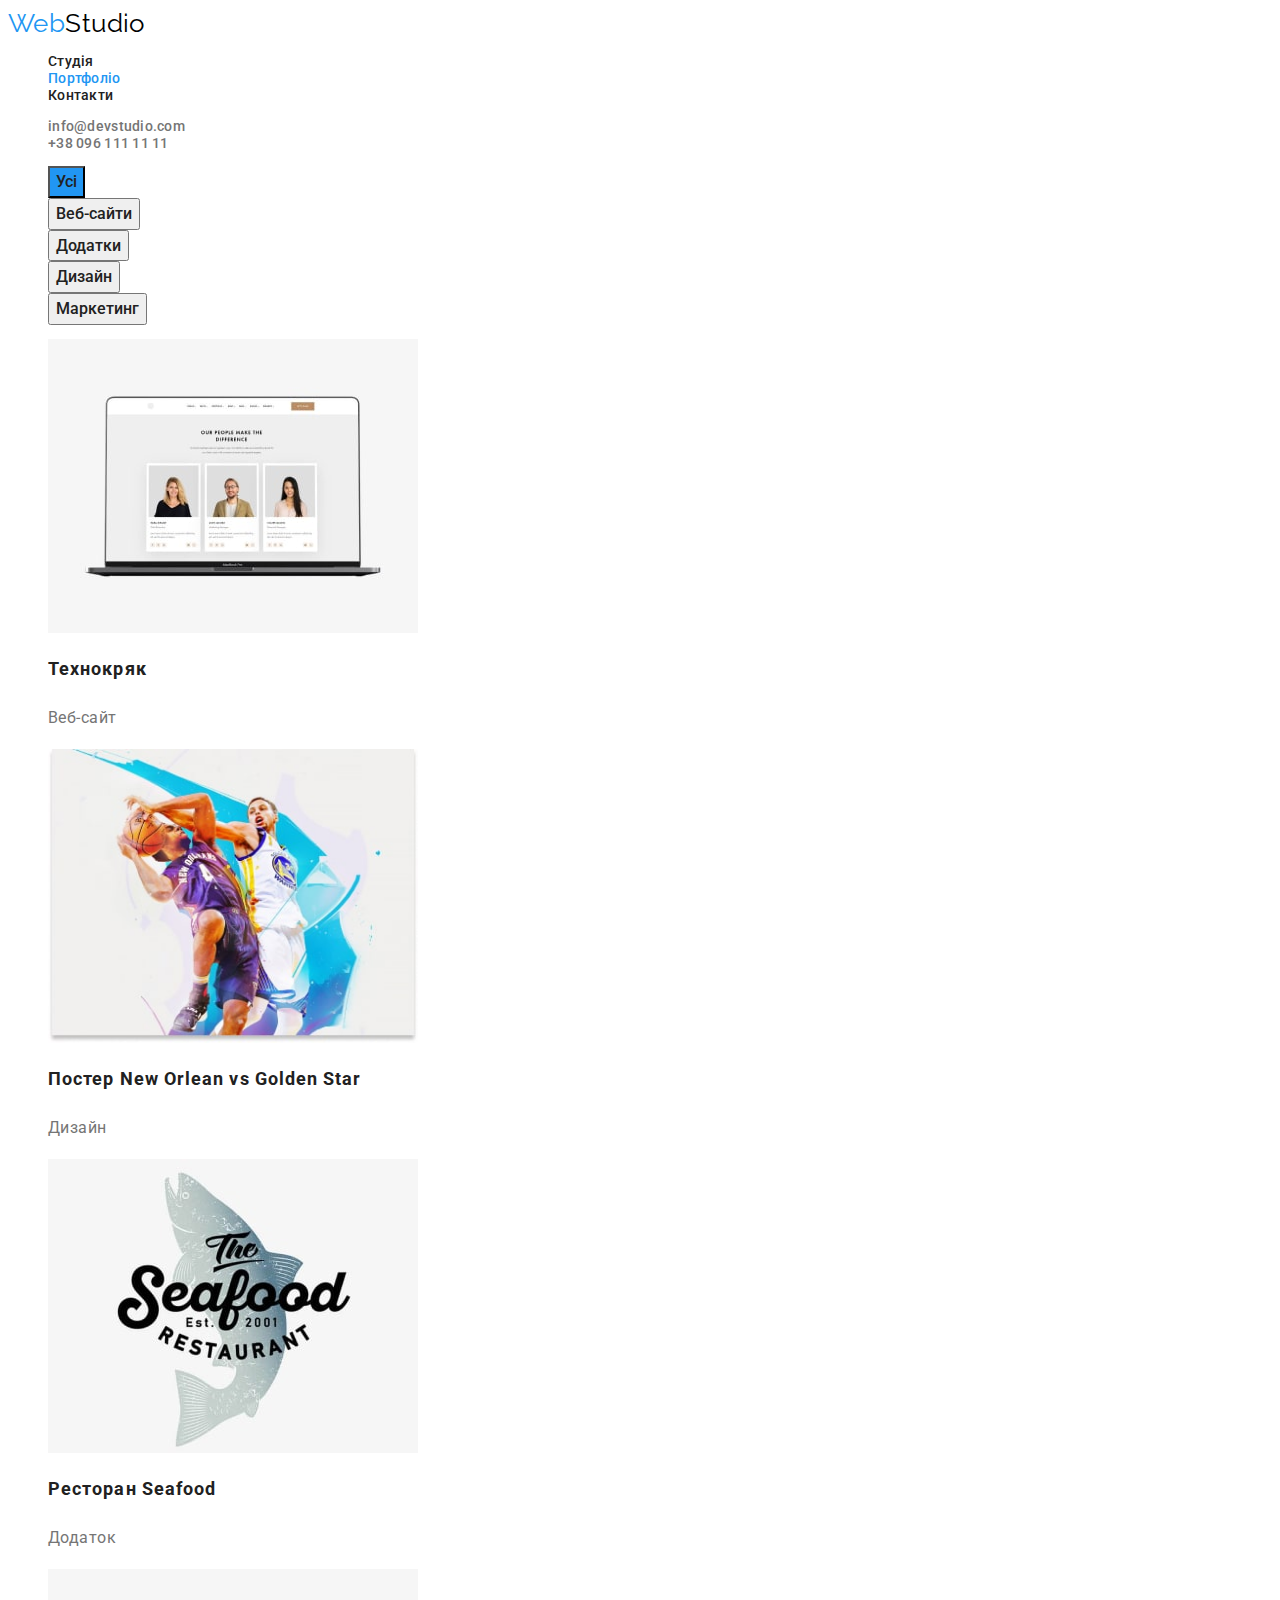
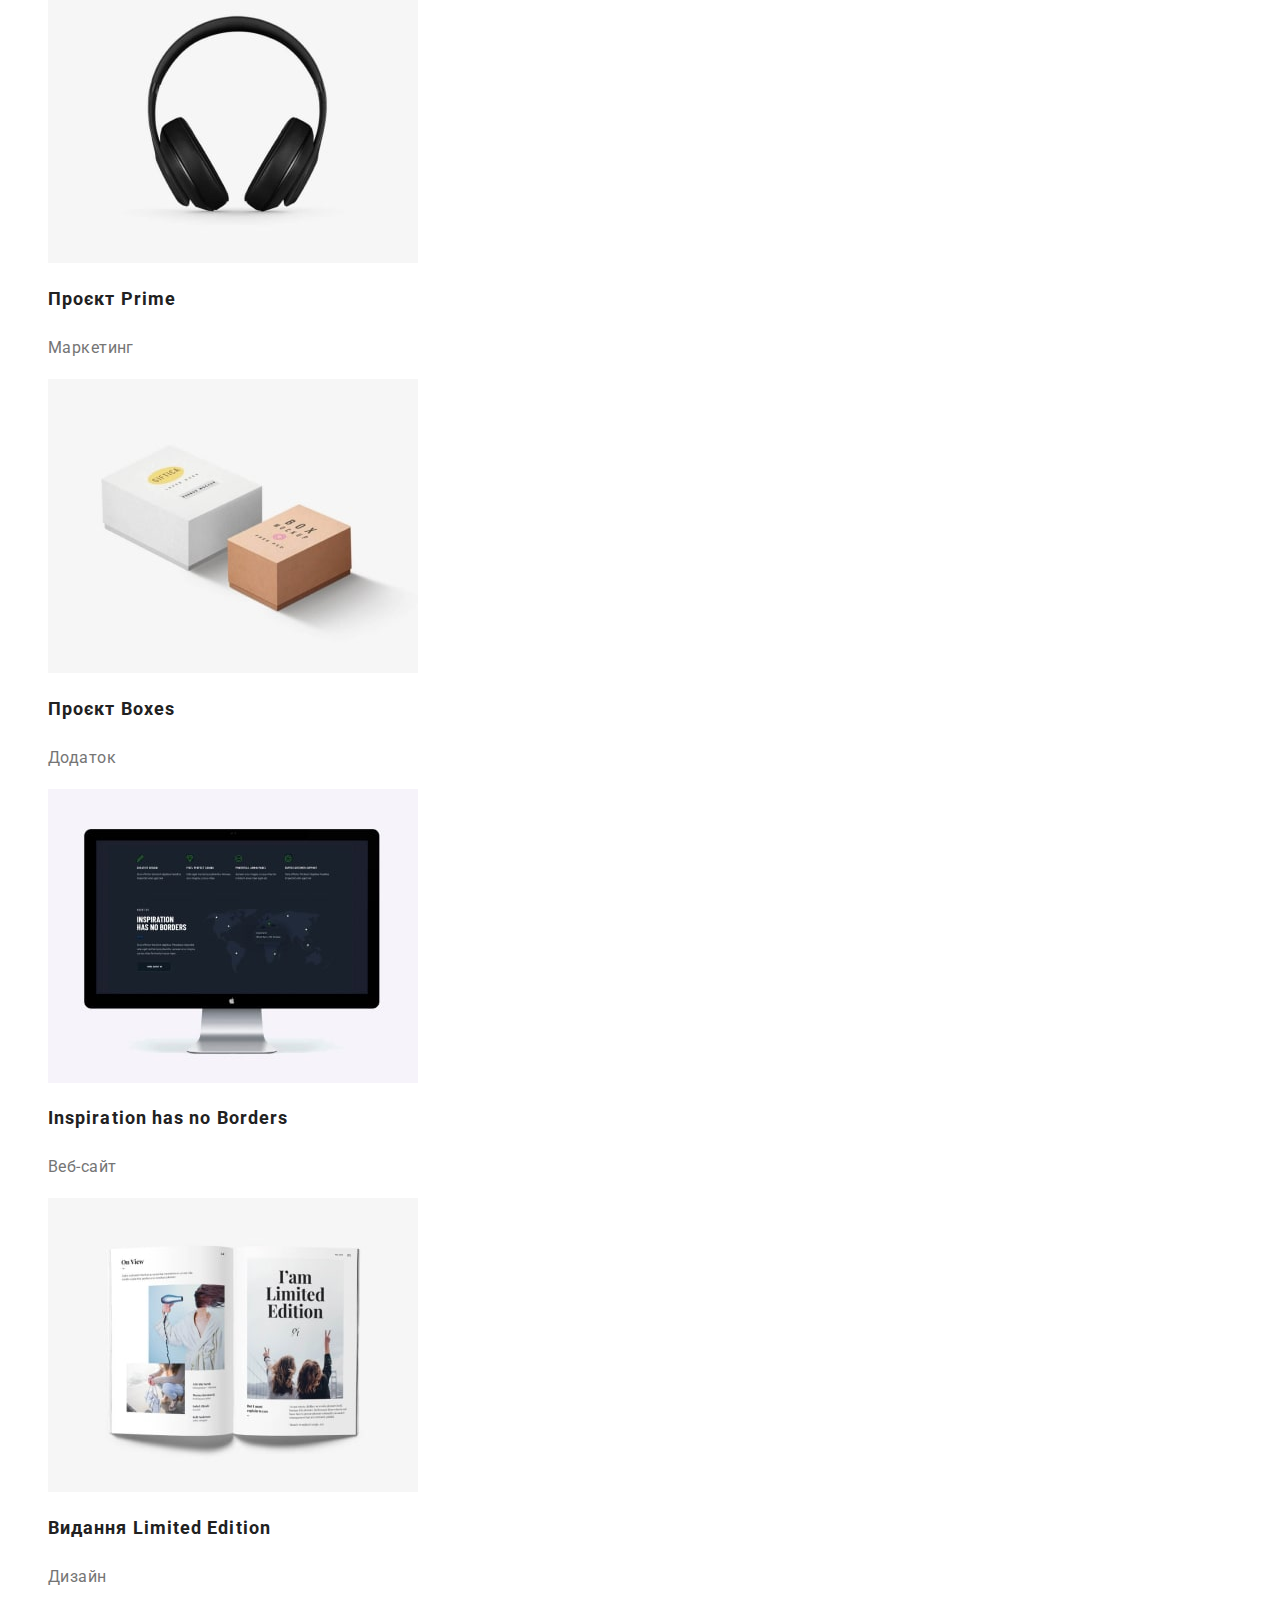
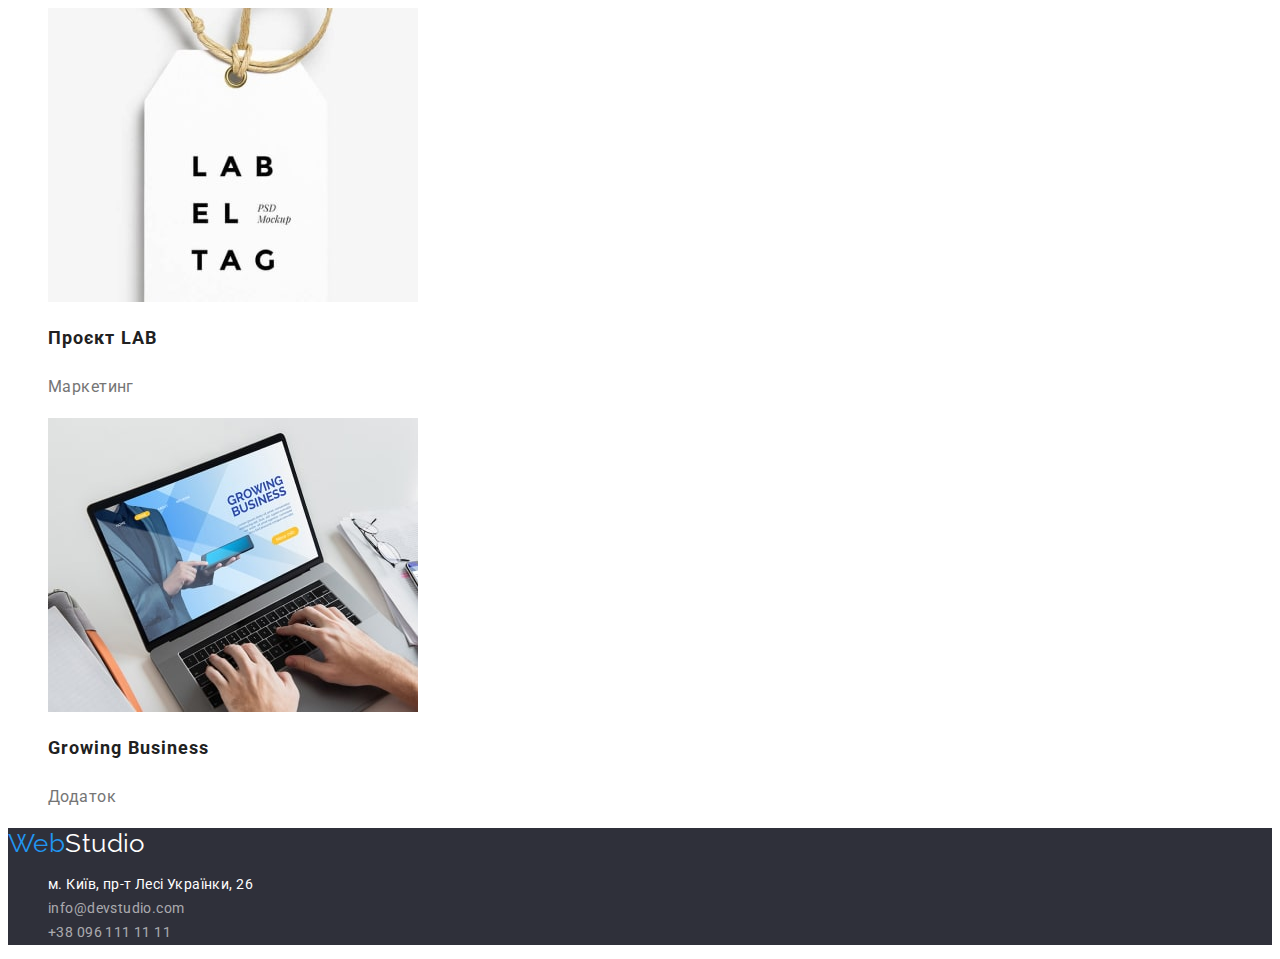
==== commit 7e53f36e: "Summer" ====
--- a/portolio.html
+++ b/portolio.html
@@ -13,7 +13,6 @@
     />
     <link rel="stylesheet" href="./CSS/style.css" />
   </head>
-
   <body>
     <header class="header">
       <nav>
@@ -50,7 +49,7 @@
         <h1 class="visually-hidden">Портфоліо</h1>
         <ul class="portfolio-list">
           <li class="portfolio-item list">
-            <button class="portfolio-btn" type="button">Усі</button>
+            <button class="portfolio-btn everyone" type="button">Усі</button>
           </li>
           <li class="portfolio-item list">
             <button class="portfolio-btn" type="button">Веб-сайти</button>
--- a/CSS/style.css
+++ b/CSS/style.css
@@ -110,6 +110,7 @@
 /* ____________BENEFITS_____________ */
 
 .benefits-title {
+  font-size: 14px;
   line-height: 1.14;
   text-transform: uppercase;
 }
@@ -173,6 +174,11 @@
   font-style: normal;
   line-height: 1.71;
   color: rgba(255, 255, 255, 0.6);
+}
+
+.footer-address:hover,
+.footer-address:focus{
+  color: var(--accent-color);
 }
 
 /* _________________PORTFOLIO__________ */
@@ -194,6 +200,10 @@
     cursor: pointer;
 }
 
+.everyone{
+  background-color: var(--accent-color);
+}
+
 /* __________________POJECTS_____________ */
 
 .portfolio-projects-titl {
